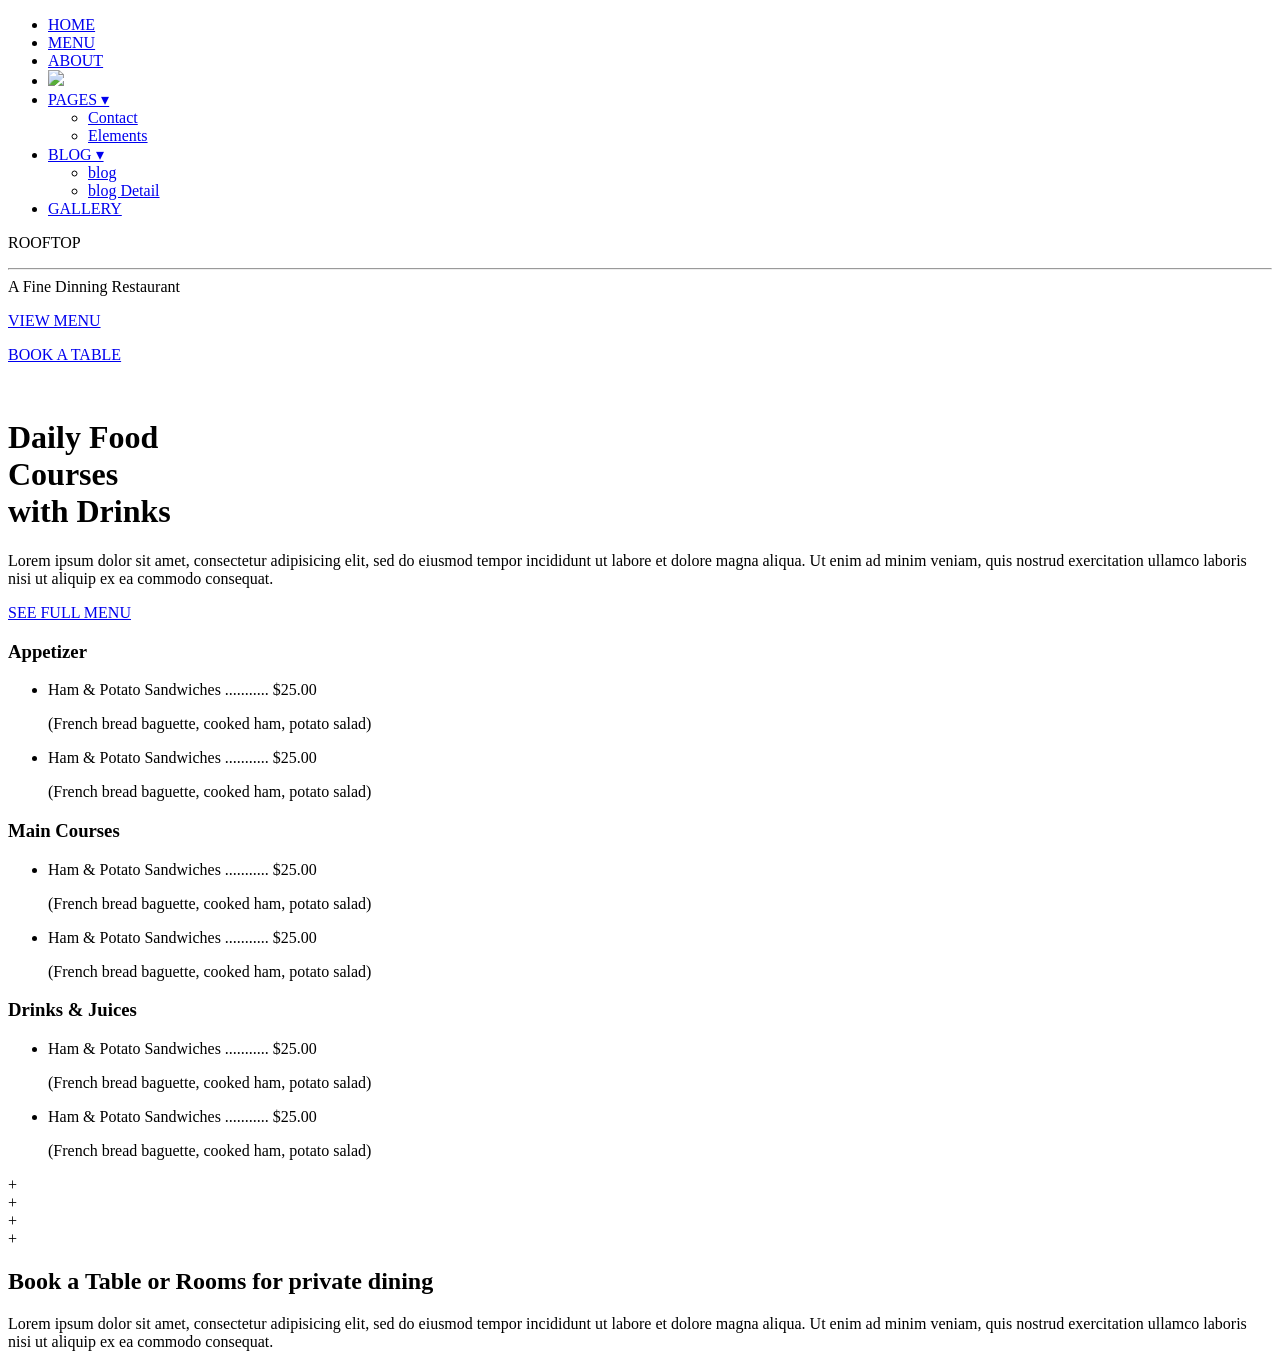
==== index.html @ 3b916275 "Create index.html" ====
<!DOCTYPE html>
<html lang="en">
<head>
    <meta charset="UTF-8">
    <meta name="viewport" content="width=device-width, initial-scale=1.0">
    <title>Rooftop Restaurant</title>
    <link rel="stylesheet" href="estilo.css">

    <link rel="preconnect" href="https://fonts.googleapis.com">
<link rel="preconnect" href="https://fonts.gstatic.com" crossorigin>
<link href="https://fonts.googleapis.com/css2?family=Roboto:ital,wght@0,100..900;1,100..900&display=swap" rel="stylesheet">

<link rel="preconnect" href="https://fonts.googleapis.com">
<link rel="preconnect" href="https://fonts.gstatic.com" crossorigin>
<link href="https://fonts.googleapis.com/css2?family=Playfair+Display:ital,wght@0,400..900;1,400..900&display=swap" rel="stylesheet">


</head>

<body>
  <header>
    <ul>
      <li id = "ativo"><a href="index.html">HOME</a></li>
      <li id = ""><a href="MENU.html">MENU</a></li>
      <li id = ""><a href="ABOUT.html">ABOUT</a></li>
      <li id = "logo"><a href="index.html"><img src="https://preview.colorlib.com/theme/rooftop/img/logo.png"></a></li>
      <li id = "droppages"><a href="PAGES.html">PAGES ▾</a>
        <ul class="drop">
          <li><a class = "contact" href="CONTACT.html">Contact</a></li>
          <li><a class = "elements" href="ELEMENTS.html">Elements</a></li>
        </ul>
      </li>
      <li id = "dropblog"><a href="BLOG.html">BLOG ▾</a>
        <ul class="drop">
          <li><a class = "blog" href="BLOG.html">blog</a></li>
          <li><a class = "blogdetail" href="BLOGDETAIL.html">blog Detail</a></li>
        </ul>
      </li>
      <li id = "galeria"><a href="GALLERY.html">GALLERY</a></li>
      
    </ul>

  </header>
  <section class="imagem1">
    <div id="text-center">
      <p>ROOFTOP</p>
      <hr>
      <span>A Fine Dinning Restaurant</span>
    </div>
  </section> 
  <div id = "verMenu">
    <p>
      <a href="MENU.html">VIEW MENU</a>
    </p>
  </div>
  <div id = "BOOKaTABLE">
    <p>
      <a href="index.html">BOOK A TABLE</a>
    </p>
  </div>
  <div class ="paraBaixo">
    <a href=""> 
      
     <img src="https://preview.colorlib.com/theme/rooftop/img/go-down.png" alt="">     
    </a>
  </div>
<div class="menu-list"></div>
<div class="alinhartextos">
  <div class="textoEsquerda">
    <h1>Daily Food<br>
      Courses<br>
      with Drinks</h1>
    <p>Lorem ipsum dolor sit amet, consectetur adipisicing elit, sed do
       eiusmod tempor incididunt ut labore et dolore magna aliqua. Ut enim ad minim veniam, 
       quis nostrud exercitation ullamco laboris nisi ut aliquip ex ea commodo consequat.
    </p>
    <a href="index.html" class="btnVerMenuInteiro">SEE FULL MENU</a>
  </div>
  <div class="textoDireito">
    <div class="single-menu">
      <h3>Appetizer</h3>
      <ul class="list">
        <li>
          <p class="menu-item">Ham & Potato Sandwiches ........... $25.00</p>
          <p class="cinza">(French bread baguette, cooked ham, potato salad)</p>
        </li>
        <li>
          <p class="menu-item">Ham & Potato Sandwiches ........... $25.00</p>
          <p class="cinza">(French bread baguette, cooked ham, potato salad)</p>
        </li>
      </ul>
    </div>
    <div class="single-menu">
      <h3>Main Courses</h3>
      <ul class="list">
        <li>
          <p class="menu-item">Ham & Potato Sandwiches ........... $25.00</p>
          <p class="cinza">(French bread baguette, cooked ham, potato salad)</p>
        </li>
        <li>
          <p class="menu-item">Ham & Potato Sandwiches ........... $25.00</p>
          <p class="cinza">(French bread baguette, cooked ham, potato salad)</p>
        </li>
      </ul>
    </div>
    <div class="single-menu">
      <h3>Drinks & Juices</h3>
      <ul class="list">
        <li>
          <p class="menu-item">Ham & Potato Sandwiches ........... $25.00</p>
          <p class="cinza">(French bread baguette, cooked ham, potato salad)</p>
        </li>
        <li>
          <p class="menu-item">Ham & Potato Sandwiches ........... $25.00</p>
          <p class="cinza">(French bread baguette, cooked ham, potato salad)</p>
        </li>
      </ul>
    </div>
  </div>
</div>
<div class="align-items">
  <div class="linha1">
    <div class="ImgSushi">
      <div class="ImgSushi1"><span class="cruz">+</span></div>
    </div>
    <div class="ImgMassa">
      <div class="ImgMassa1"><span class="cruz">+</span></div>
    </div>
  </div>
  <div class="linha2">
    <div class="ImgMacarron">
      <div class="ImgMacarron1"><span class="cruz">+</span></div>
    </div>
    <div class="ImgSalada">
      <div class="ImgSalada1"><span class="cruz">+</span></div>
    </div>
  </div>
</div>
<section class="reservation-area">
  <div class="container">
    <div class="information"></div>
    <div class="escritinha">
      <h1>Book a Table or Rooms for private dining</h1>
      <p>Lorem ipsum dolor sit amet, consectetur adipisicing elit, sed do eiusmod tempor incididunt ut labore et dolore magna aliqua. Ut enim ad minim veniam, 
        quis nostrud exercitation ullamco laboris nisi ut aliquip ex ea commodo consequat.</p>
    </div>
  </div>
</section>

</body>
</html>
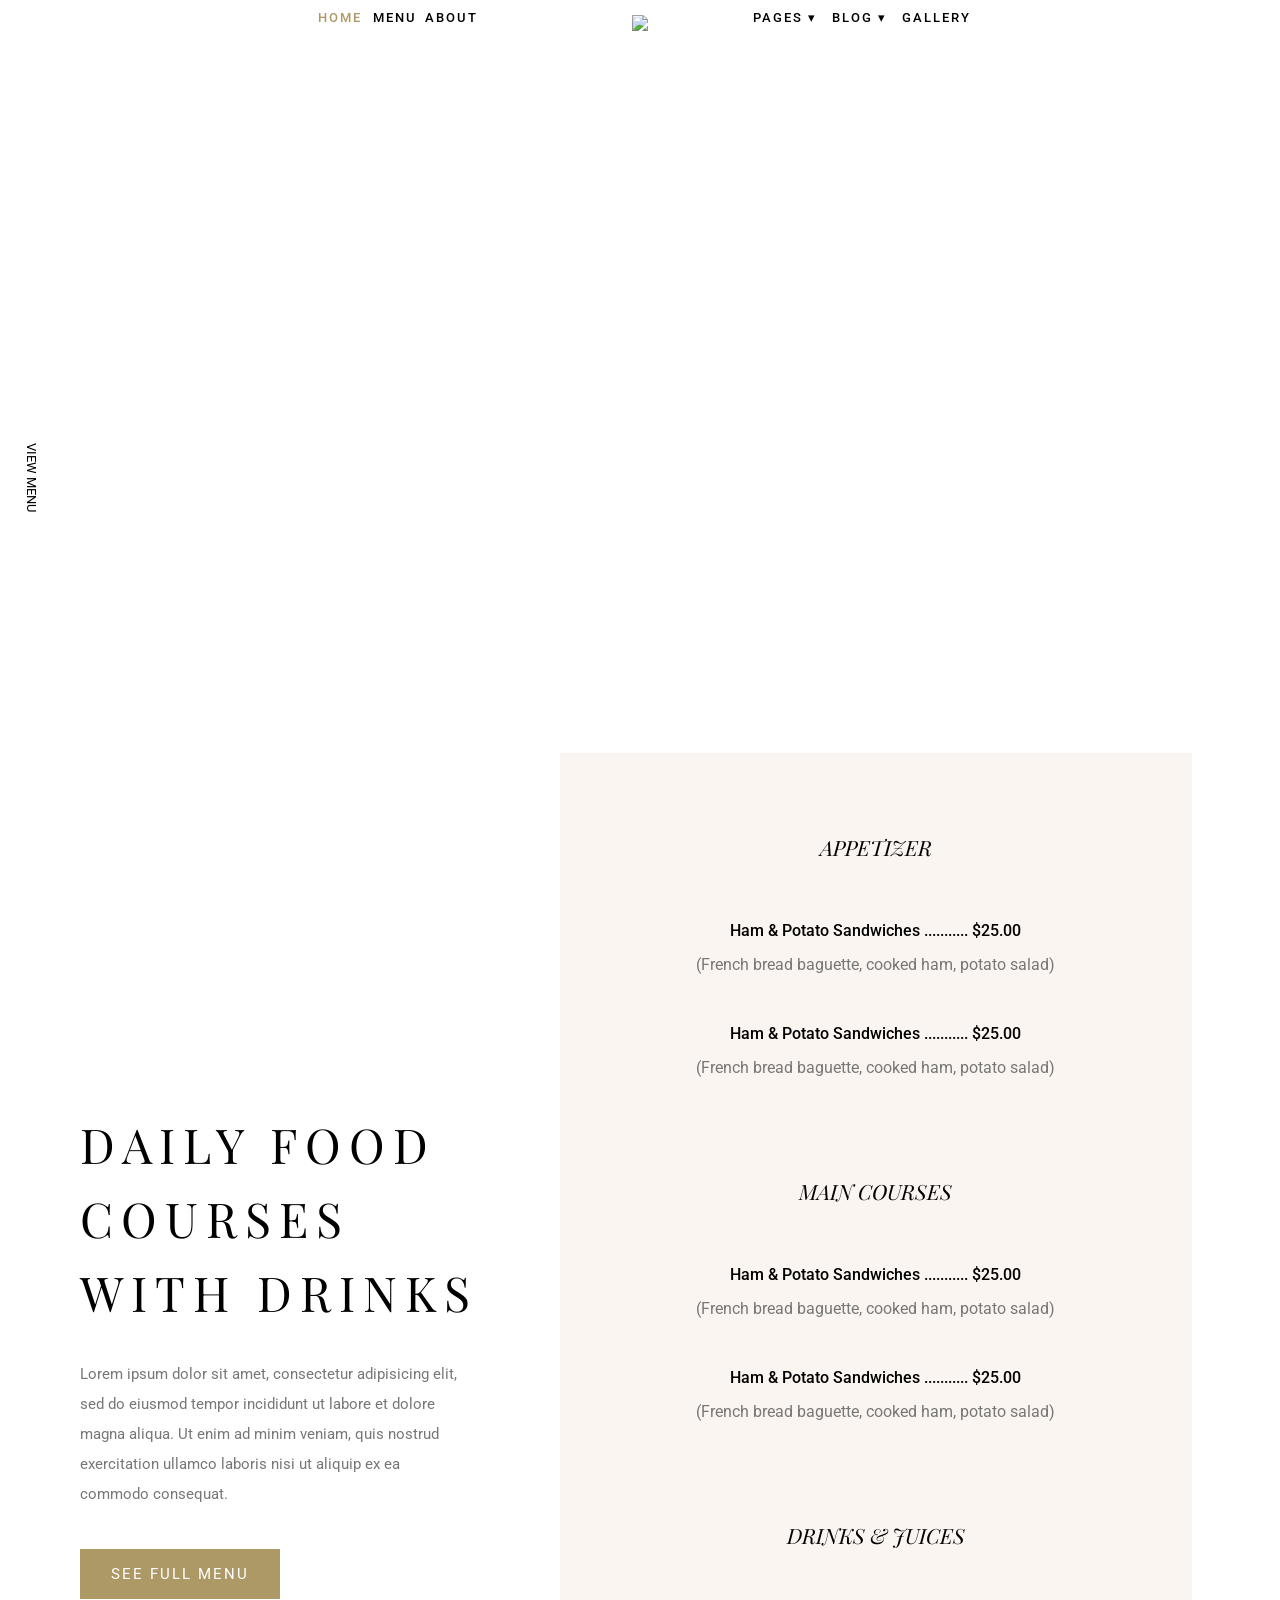
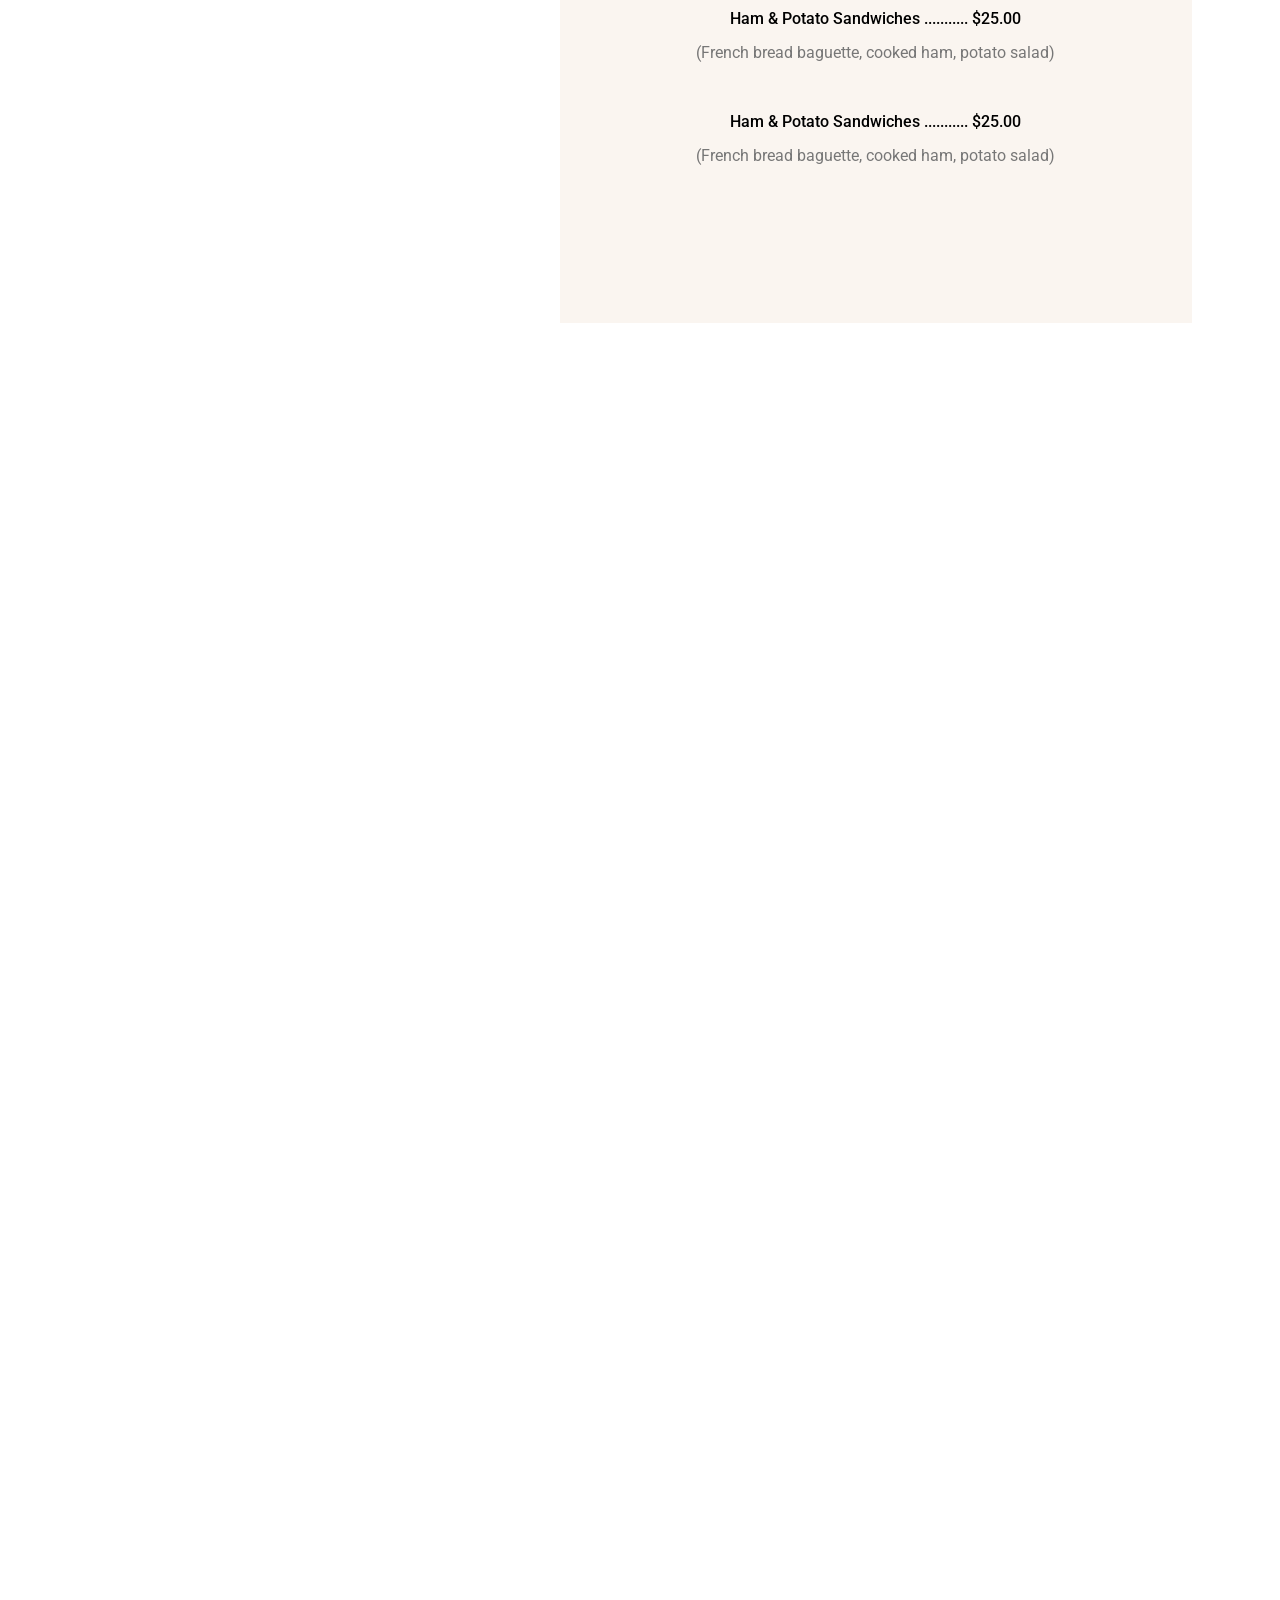
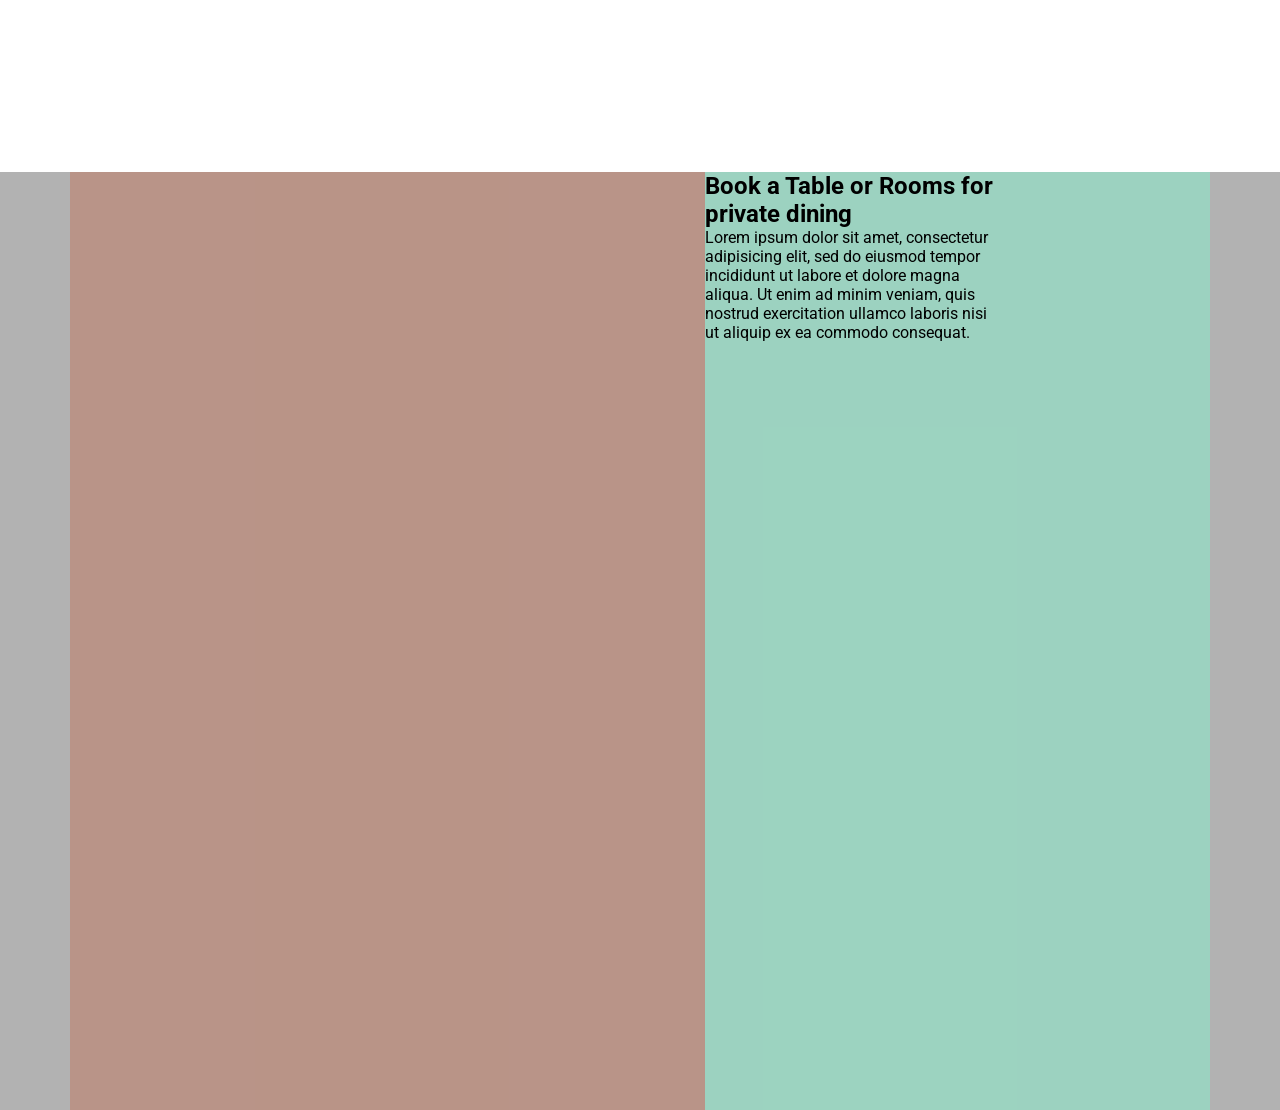
==== commit 77ce1f2a: "Update index.html" ====
--- a/index.html
+++ b/index.html
@@ -4,7 +4,7 @@
     <meta charset="UTF-8">
     <meta name="viewport" content="width=device-width, initial-scale=1.0">
     <title>Rooftop Restaurant</title>
-    <link rel="stylesheet" href="estilo.css">
+    <link rel="stylesheet" href="style.css">
 
     <link rel="preconnect" href="https://fonts.googleapis.com">
 <link rel="preconnect" href="https://fonts.gstatic.com" crossorigin>
--- a/style.css
+++ b/style.css
@@ -0,0 +1,443 @@
+
+*{
+margin: 0;
+box-sizing: border-box;
+}
+
+body{
+    font-family: "Roboto", sans-serif;
+}
+
+#logo img{ width:66.81px;
+    height: 79.38;
+    margin-top: 15px;
+    position: relative;
+    left: 9.4%;   
+}
+header{
+    position: fixed;
+    top: 0;
+    left: 0;
+    width: 100%;
+    z-index: 9999;
+    background-color: white;
+    
+    
+    
+}
+
+ul{ list-style: none;
+padding: 0;
+text-align: center;
+}
+
+#logo { width: 21%;
+vertical-align: middle;}
+
+header li{display: inline-block;
+  width: 4%;    
+}
+#droppages{width: 5%;}
+#dropblog{width: 6%;}
+#galeria{width: 5%;}
+
+a {font-size: 13px;
+    color: black;
+    text-decoration: none;
+    font-weight: 500;
+    letter-spacing: 2px;  
+    transition: 0.2s;  
+}
+
+hr{
+    margin-top: 1rem;
+    margin-bottom: 2rem;
+    border: 0;
+    border-top: 1px solid rgba(255, 255, 255, 0.527);   
+}
+
+#ativo a{color: #ad9966;}
+
+a:hover{color: #ad9966;}
+
+#text-center { position:absolute;
+text-align: center;
+top: 50%;
+left: 50%;
+transform: translate(-50%,-50%);
+
+color: #fff;
+text-transform: uppercase;
+
+}
+#text-center p{
+    font-size: 72px;
+    text-transform: uppercase;
+    letter-spacing: 10.8px;
+    font-family: "Playfair Display", serif;
+}
+#text-center span{position: relative;
+    text-align: center;
+    font-family:"roboto", sans-serif;   
+}
+
+.imagem1 { height: 78vh;
+background-image: url(https://preview.colorlib.com/theme/rooftop/img/header-bg.png);
+background-position: center;
+background-repeat: no-repeat;
+background-size: contain;
+position: relative;
+margin-top: 86px;
+
+
+}
+#verMenu{position: fixed;
+background-image: url("https://preview.colorlib.com/theme/rooftop/img/view-menu-bg.png");
+width: 92px;
+height: 180px;
+top:43%;
+
+   
+}
+#verMenu a{position: relative;
+    font-size: 13px;
+    top: 30.6%;
+    letter-spacing: 0px;
+    writing-mode: vertical-rl;
+    left: 26%;
+    font-weight: 400; 
+    
+    transition: 0.4s;       
+}
+#verMenu:hover a{position: relative;
+   
+    transform: rotate(-90deg);
+    left: 40%;    
+}
+#verMenu p{position: relative;
+    width: 92px;
+    
+    height: 100%;
+}
+#BOOKaTABLE{position: fixed;
+    background-image: url("https://preview.colorlib.com/theme/rooftop/img/book-table-bg.png");
+    width: 92px;
+    height: 180px;
+    top: 43%;
+    right: 0;
+    z-index: 10;
+}
+    #BOOKaTABLE a{position: relative;
+        font-size: 13px;
+        top: 26%;
+        letter-spacing: 0px;
+        writing-mode: vertical-lr;
+        left: 55%;
+        font-weight: 400; 
+        color:white;
+        transition: 0.4s;       
+    }
+    #BOOKaTABLE a:hover{ color: black;}
+    #BOOKaTABLE:hover a{position: relative;  
+        transform: rotate(-90deg);
+        left: 46%; 
+        top: 26%;
+    }
+    #BOOKaTABLE p{position: relative;
+        width: 92px;
+        
+        height: 100%;
+    }
+    #droppages li{
+        display: block;   
+        width: 165px;
+        height: 65px;
+      
+       background-color: rgb(255, 255, 255);           
+    }
+    #droppages{
+       
+       position:relative; 
+            
+    }
+    #droppages ul{
+        z-index: 0;
+        opacity: 0; 
+    }
+
+.drop{position:absolute;
+    transition: 0.4s;
+}
+.contact{
+position: relative;
+top:45px;
+left: -30px;}
+.elements{
+    position: relative;
+   top: 20px;
+    left: -25px;}
+#droppages:hover ul{
+
+    z-index: 10;
+    opacity: 1;
+}
+ #droppages li{
+        display: block;   
+        width: 165px;
+        height: 65px;
+      
+       background-color: rgb(255, 255, 255);           
+    }
+    #droppages{
+       
+       position:relative; 
+            
+    }
+    #droppages ul{
+        z-index: 0;
+        opacity: 0; 
+    }
+----------------------------------------
+
+    #dropblog li{
+        display: block;   
+        width: 165px;
+        height: 65px;
+      
+       background-color: rgb(255, 255, 255);           
+    }
+    #dropblog{position:relative;             
+    }
+    #dropblog ul{
+        z-index: 0;
+        opacity: 0; 
+    } 
+    #dropblog li{
+        display: block;   
+        width: 165px;
+        height: 65px;
+      
+       background-color: rgb(255, 255, 255);           
+    }
+    #dropblog{       
+       position:relative;            
+    }
+    #dropblog ul{
+        z-index: 0;
+        opacity: 0; 
+    } 
+    #dropblog:hover ul{
+        z-index: 10;
+        opacity: 1;
+    }  
+.blog{
+    position: relative;
+    top:45px;
+    left: -45px;}
+.blogdetail{
+    position: relative;
+    top: 20px;
+    left: -20px;}
+.paraBaixo{
+    text-align: center;
+    position: relative;
+    top: -55px;
+    
+}
+.paraBaixo a{   
+    position: relative;   
+}
+.paraBaixo img {width: auto; height: auto;
+}
+.alinhartextos{position: absolute;
+
+  width: 1150px;
+  left: 50%;
+  transform: translateX(-50%);
+  height: 1000px;
+
+}
+.textoEsquerda{position: relative;
+   
+    width: 40%;
+    left: 15px;
+    height: 516px;
+    top: 30%;  
+    
+}
+.textoEsquerda h1{font-size: 48px;
+    font-family: "Playfair Display", serif;
+    text-transform: uppercase;
+    font-weight: 400;
+    letter-spacing: 8px;
+    line-height: 74px;
+    margin-bottom: 30px;
+}
+.textoEsquerda p{position: relative;
+    color: #777777;
+    width: 85%;
+    margin-bottom: 40px;
+    line-height: 30px; 
+    font-size: 15px;   
+}
+.btnVerMenuInteiro{
+    line-height: 48px;
+    padding: 0 30px;
+    border-radius: 0px;
+    background: #ad9966;
+    border: 1px solid #ad9966;
+    color: #fff;
+    display: inline-block;
+    font-weight: normal;
+    position: relative;
+    letter-spacing: 2px;
+    font-size: 15px;
+    transition: 0.4s;
+    
+}
+.btnVerMenuInteiro:hover{background-color: rgb(255, 255, 255);}
+.textoDireito{position: relative;
+    left: 43%;
+    width: 55%;
+    right: -560px;
+    height: 1170px;
+    top: -670px;  
+    text-align: center; 
+    background-color: #faf5f0;
+    z-index: 0;
+}
+.textoDireito h3{position: relative;
+    
+    font-size: 21px;
+    position: relative;
+    padding-bottom: 20px;
+    font-style: italic;
+    text-transform: uppercase;
+    margin-bottom: 40px;
+    font-family: "Playfair Display", serif;
+    font-weight: 400;
+    margin-top: 100px;
+    
+}
+.single-menu{position:relative;
+    top:80px;
+    margin-bottom: 80px;
+}
+.cinza{color:#777777;margin-bottom: 50px;}
+
+.menu-item{color:black;
+    font-weight:500;
+    margin-bottom: 15px;
+}
+.align-items{
+    position: relative;
+    left: 50%;
+    transform: translateX(-50%);
+    top: 1150px;
+    height: 1000px;
+    width: 1140px;
+    
+}
+.linha1{display: flex;}
+.linha2{display: flex;}
+
+.ImgSushi{position:relative;
+    background-image: url(https://preview.colorlib.com/theme/rooftop/img/gallery/g1.jpg);
+    width: 540px; height: 778.38px;
+    margin: 15px;
+    top: -200px;
+}
+.ImgMassa{position:relative;
+    background-image: url(https://preview.colorlib.com/theme/rooftop/img/gallery/g2.jpg);
+    width: 445px; height: 545.28px;
+    
+    margin: 15px;
+    margin-top: 140px;
+}
+.ImgMacarron{position:relative;
+    background-image: url(https://preview.colorlib.com/theme/rooftop/img/gallery/g3.jpg);
+    width: 445px; height: 545.28px;
+    top: -200px;
+    margin: 15px;
+    margin-left: 110px;
+}
+.ImgSalada{position:relative;
+    background-image: url(https://preview.colorlib.com/theme/rooftop/img/gallery/g4.jpg);
+    width: 540px; height: 583.78px;
+    top: -110px;
+    margin: 15px;
+}
+.ImgSushi,.ImgMassa,.ImgMacarron,.ImgSalada{
+    position: relative;
+    background-size: 100%;
+    background-position: center;
+    background-repeat: no-repeat;
+    transition: 0.4s;
+    z-index: 5;
+}
+.ImgMacarron:hover,.ImgMassa:hover,.ImgSalada:hover,.ImgSushi:hover{
+    background-size: 125%;    
+}
+.ImgMacarron:hover .ImgMacarron1,.ImgMassa:hover .ImgMassa1,.ImgSalada:hover .ImgSalada1,.ImgSushi:hover .ImgSushi1{
+    position: relative;
+    opacity: 1;  
+    z-index: 10;
+}
+
+.ImgSushi1{position:relative;
+    background-color: rgba(0, 0, 0, 0.5);
+    width: 540px; height: 778.38px;  
+}
+.ImgMassa1{position:relative;
+    background-color: rgba(0, 0, 0, 0.5);
+    width: 445px; height: 545.28px;
+   
+}
+.ImgMacarron1{position:relative;
+    background-color: rgba(0, 0, 0, 0.5);
+    width: 445px; height: 545.28px;
+
+   
+}
+.ImgSalada1{position:relative;
+    background-color: rgba(0, 0, 0, 0.5);
+    width: 540px; height: 583.78px;
+
+}
+.ImgSushi1,.ImgMassa1,.ImgMacarron1,.ImgSalada1{
+    position: relative;
+    background-size: 100%;
+    background-position: center;
+    background-repeat: no-repeat;
+    transition: 0.4s;
+    display: flex;
+    justify-content: center;
+    align-items: center;
+    color:white;
+    font-size: 65px;
+    font-weight: 100;
+    opacity: 0;  
+    z-index: 0;
+}
+.reservation-area{position: relative; background-color: rgba(0, 0, 0, 0.301);
+    width: 100%;
+    height: 938px;
+    top: 1565px;
+    justify-content: center;
+    display: flex;
+}
+.container{
+    height: 938px;
+    width: 1140px;
+    background-color: rgba(127, 255, 212, 0.425);
+    display: flex;
+}
+.information{
+    width: 635px; height: 938px;
+    background-color: rgba(255, 0, 0, 0.295);
+    padding-right: 15px;
+    padding-left: 15px;
+}
+.escritinha{
+    width: 295px; height: 432px;
+}
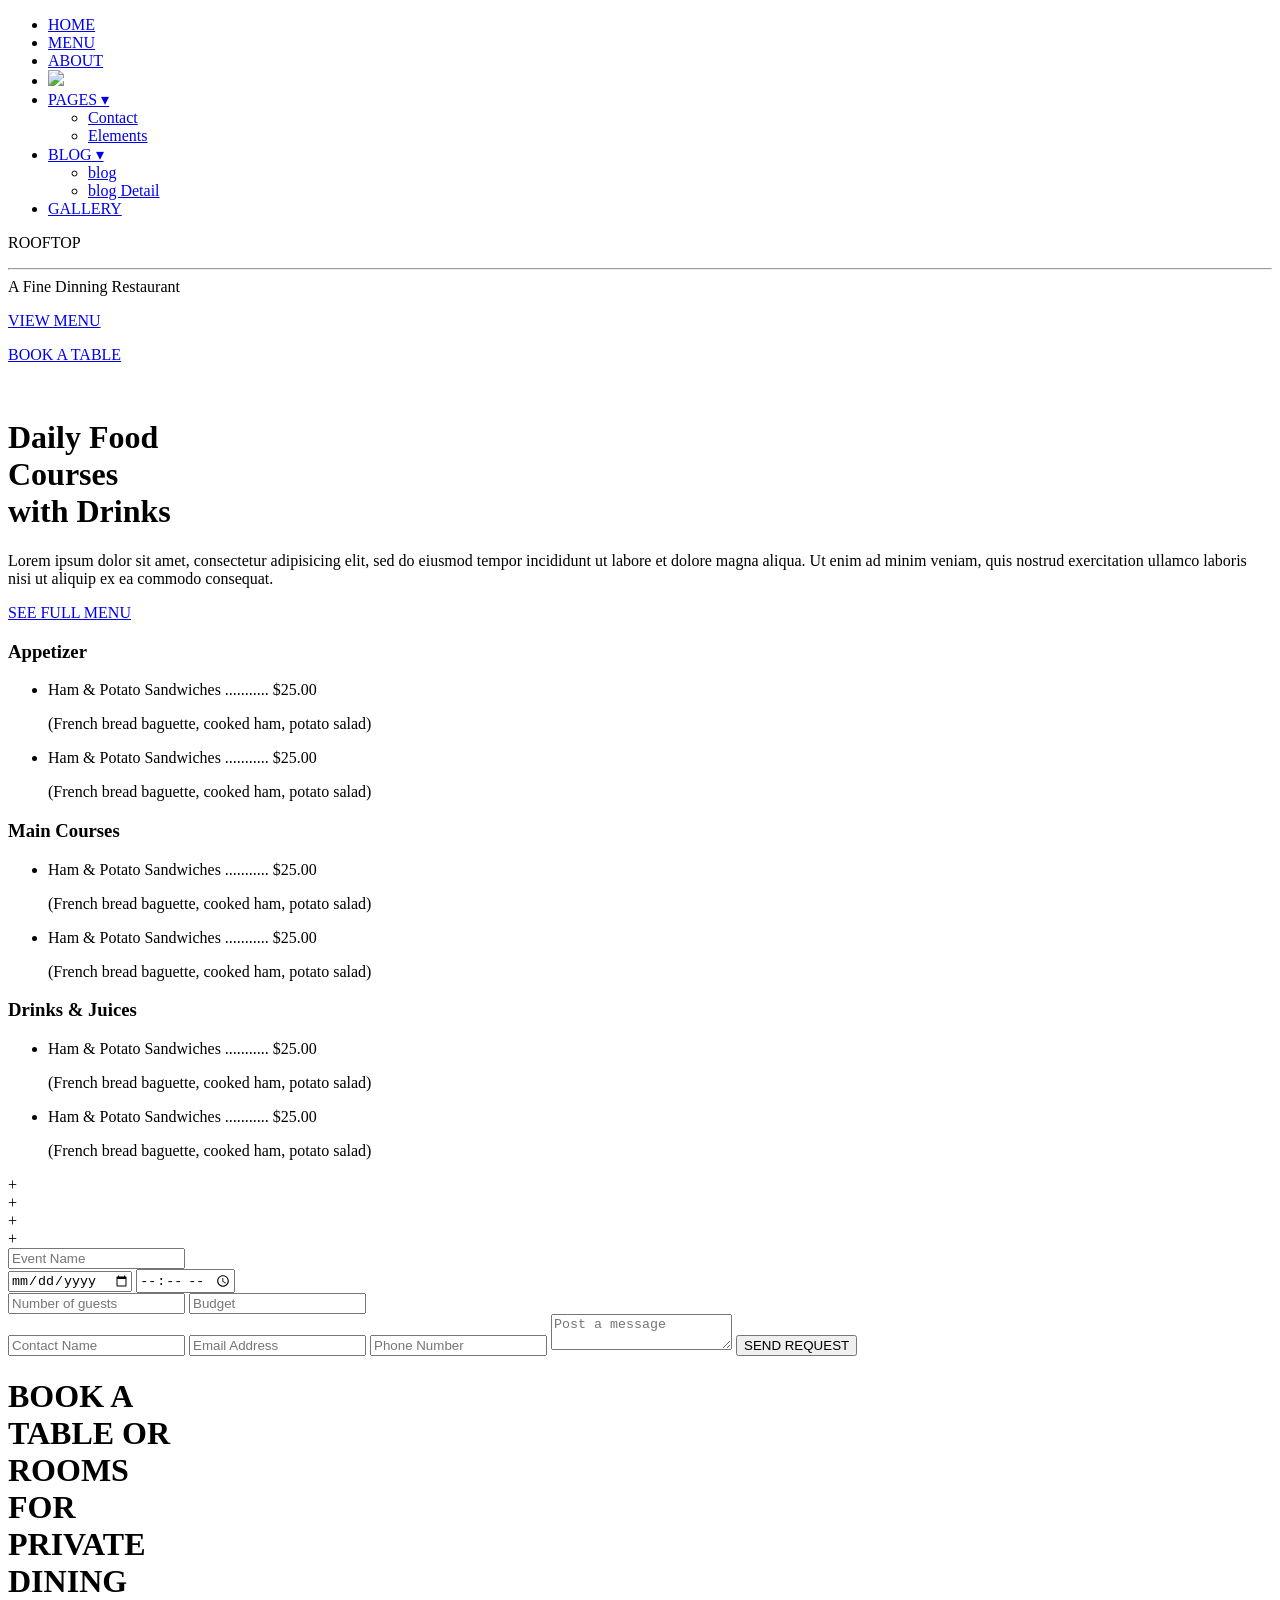
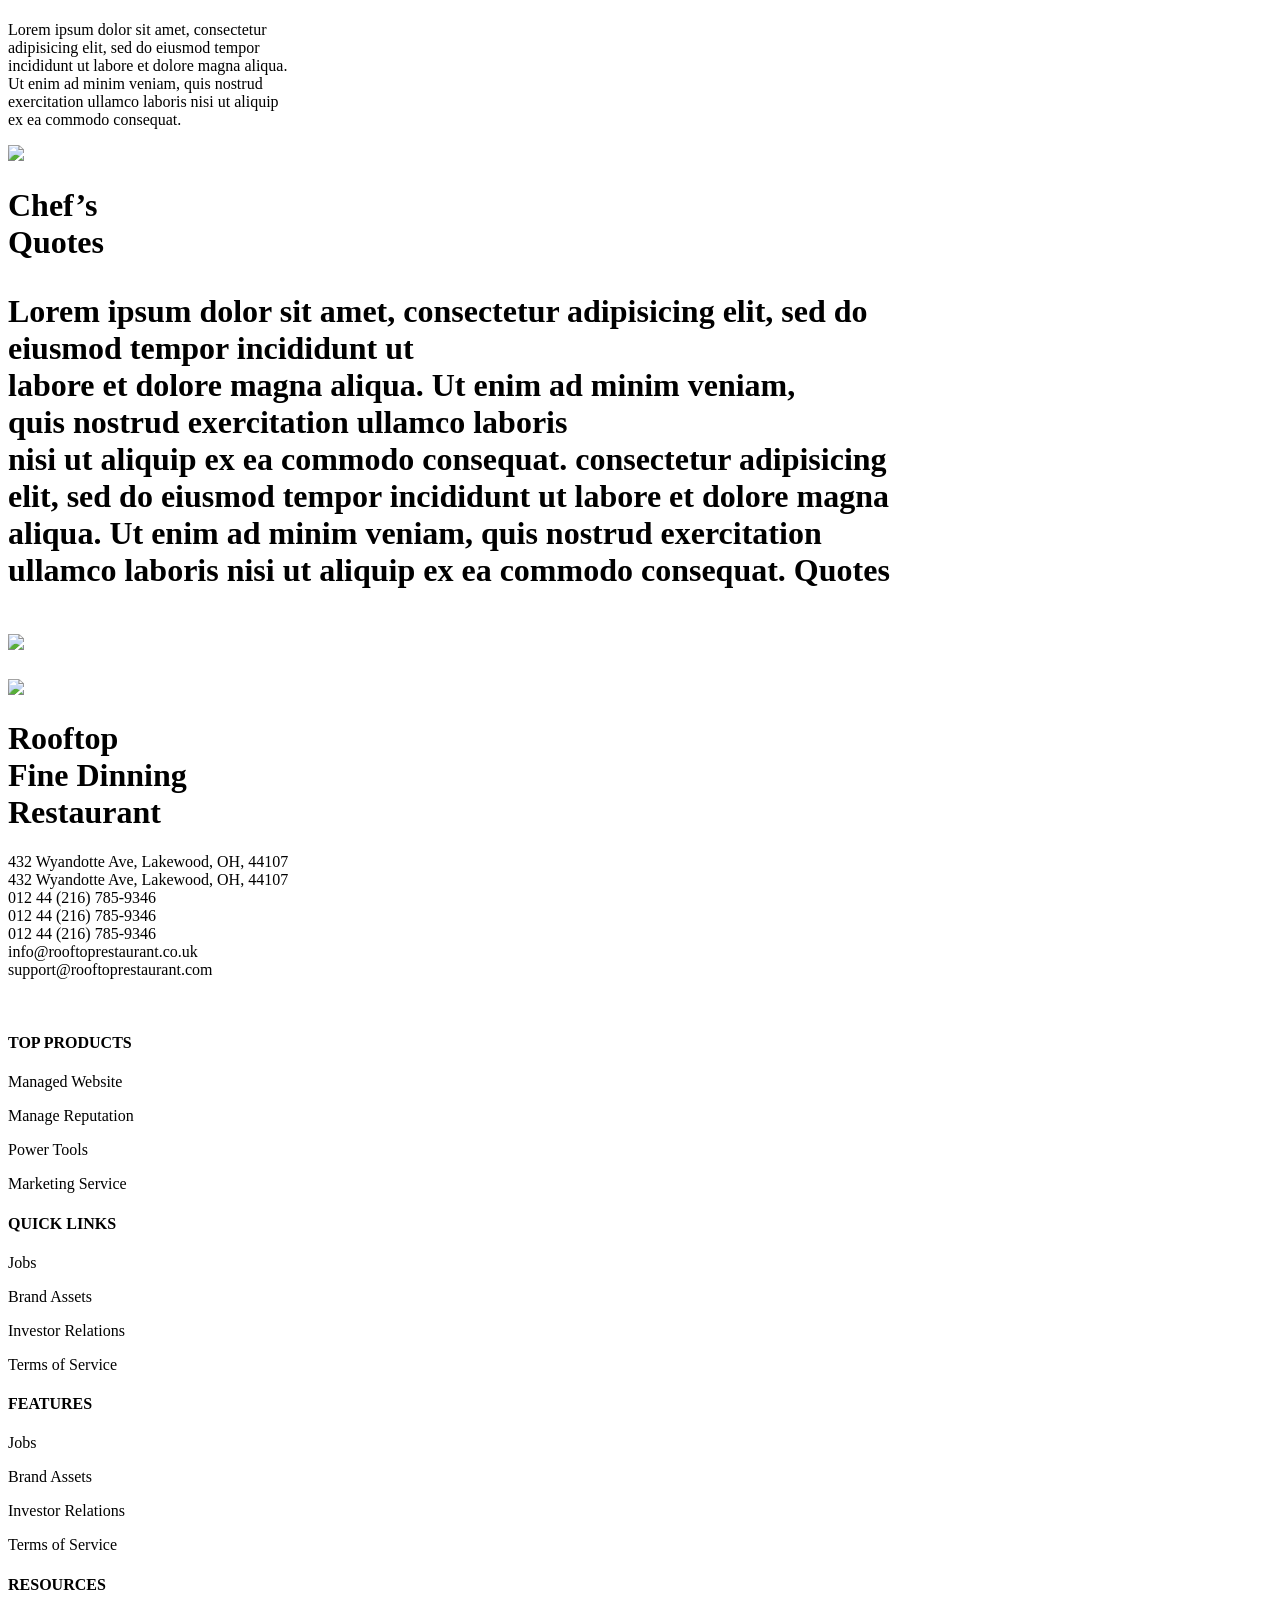
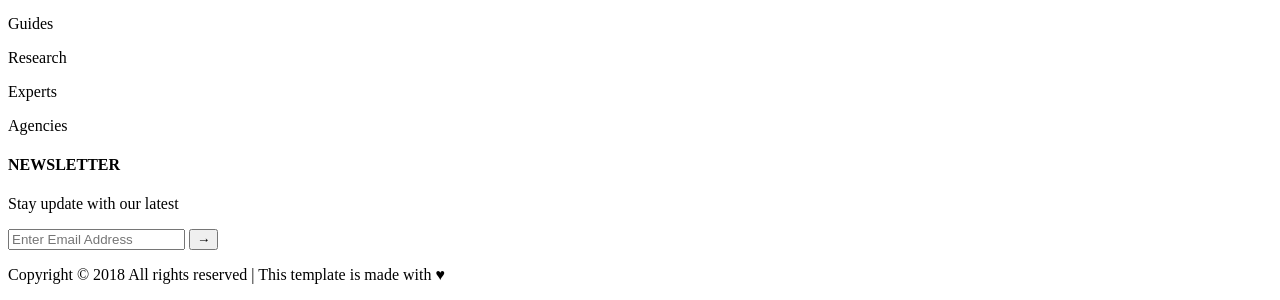
==== commit 1ac27cfa: "Update index.html" ====
--- a/index.html
+++ b/index.html
@@ -4,7 +4,7 @@
     <meta charset="UTF-8">
     <meta name="viewport" content="width=device-width, initial-scale=1.0">
     <title>Rooftop Restaurant</title>
-    <link rel="stylesheet" href="style.css">
+    <link rel="stylesheet" href="estilo.css">
 
     <link rel="preconnect" href="https://fonts.googleapis.com">
 <link rel="preconnect" href="https://fonts.gstatic.com" crossorigin>
@@ -136,16 +136,126 @@
     </div>
   </div>
 </div>
-<section class="reservation-area">
-  <div class="container">
-    <div class="information"></div>
-    <div class="escritinha">
-      <h1>Book a Table or Rooms for private dining</h1>
-      <p>Lorem ipsum dolor sit amet, consectetur adipisicing elit, sed do eiusmod tempor incididunt ut labore et dolore magna aliqua. Ut enim ad minim veniam, 
-        quis nostrud exercitation ullamco laboris nisi ut aliquip ex ea commodo consequat.</p>
-    </div>
+<div class="formulario">
+
+  <input type="text" placeholder="Event Name">
+
+  <div class="linha">
+      <input type="date">
+      <input type="time">
+  </div>
+
+  <div class="linha">
+      <input type="number" placeholder="Number of guests">
+      <input type="text" placeholder="Budget">
+  </div>
+
+  <input type="text" placeholder="Contact Name">
+  <input type="email" placeholder="Email Address">
+  <input type="text" placeholder="Phone Number">
+  <textarea placeholder="Post a message"></textarea>
+
+  <button>SEND REQUEST</button>
+
+</div>
+
+
+  </div>
+
+  <div class="texto123">
+      <h1>BOOK A <br> TABLE OR <br> ROOMS <br> FOR <br> PRIVATE <br> DINING <br> </h1>
+      <p>
+          Lorem ipsum dolor sit amet, consectetur <br> adipisicing elit, sed do eiusmod tempor <br> incididunt ut labore et dolore magna aliqua. <br> Ut enim ad minim veniam, quis nostrud <br> exercitation ullamco laboris nisi ut aliquip <br> ex ea commodo consequat. <br>
+      </p>
   </div>
 </section>
+      <img src="https://preview.colorlib.com/theme/rooftop/img/chefs-quotes.jpg" class="cabadoidao">
+  
+</div>
+
+
+</div>
+
+<div class="texto124">
+  <h1>Chef’s <br> Quotes <br>
+  <p>
+      Lorem ipsum dolor sit amet, consectetur adipisicing elit, sed do <br> eiusmod tempor incididunt ut <br> labore et dolore magna aliqua. Ut enim ad minim veniam, <br>quis nostrud exercitation ullamco laboris <br>  nisi ut aliquip ex ea commodo consequat. consectetur adipisicing <br> elit, sed do eiusmod tempor incididunt ut labore et dolore magna  <br> aliqua. Ut enim ad minim veniam, quis nostrud exercitation <br> ullamco laboris nisi ut aliquip ex ea commodo consequat. Quotes
+  </p>
+  <img src="https://preview.colorlib.com/theme/rooftop/img/signature.png" class="assinatura">
+</div>
+<div>
+      <img src="https://preview.colorlib.com/theme/rooftop/img/callaction-bg.jpg" class="macacos">
+      <div id="whitebox"></div>
+</div>
+<div class="texto123 loucos">
+  <h1>Rooftop <br> Fine Dinning <br>Restaurant</h1>
+  <p>
+      432 Wyandotte Ave, Lakewood, OH, 44107 <br>
+      
+432 Wyandotte Ave, Lakewood, OH, 44107 <br>
+
+  012 44 (216) 785-9346 <br>
+
+  012 44 (216) 785-9346 <br>
+
+  012 44 (216) 785-9346 <br>
+
+info@rooftoprestaurant.co.uk <br>
+
+support@rooftoprestaurant.com <br>
+  </p>
+</div>
+<img src="" class="oops">
+<footer class="footer">
+  <div class="footer-container">
+
+      <div class="col">
+          <h4>TOP PRODUCTS</h4>
+          <p>Managed Website</p>
+          <p>Manage Reputation</p>
+          <p>Power Tools</p>
+          <p>Marketing Service</p>
+      </div>
+
+      <div class="col">
+          <h4>QUICK LINKS</h4>
+          <p>Jobs</p>
+          <p>Brand Assets</p>
+          <p>Investor Relations</p>
+          <p>Terms of Service</p>
+      </div>
+
+      <div class="col">
+          <h4>FEATURES</h4>
+          <p>Jobs</p>
+          <p>Brand Assets</p>
+          <p>Investor Relations</p>
+          <p>Terms of Service</p>
+      </div>
+
+      <div class="col">
+          <h4>RESOURCES</h4>
+          <p>Guides</p>
+          <p>Research</p>
+          <p>Experts</p>
+          <p>Agencies</p>
+      </div>
+
+      <div class="col newsletter">
+          <h4>NEWSLETTER</h4>
+          <p>Stay update with our latest</p>
+
+          <div class="newsletter-box">
+              <input type="email" placeholder="Enter Email Address">
+              <button>→</button>
+          </div>
+      </div>
+
+  </div>
+
+  <div class="footer-bottom">
+      <p>Copyright © 2018 All rights reserved | This template is made with ♥</p>
+  </div>
 
 </body>
 </html>
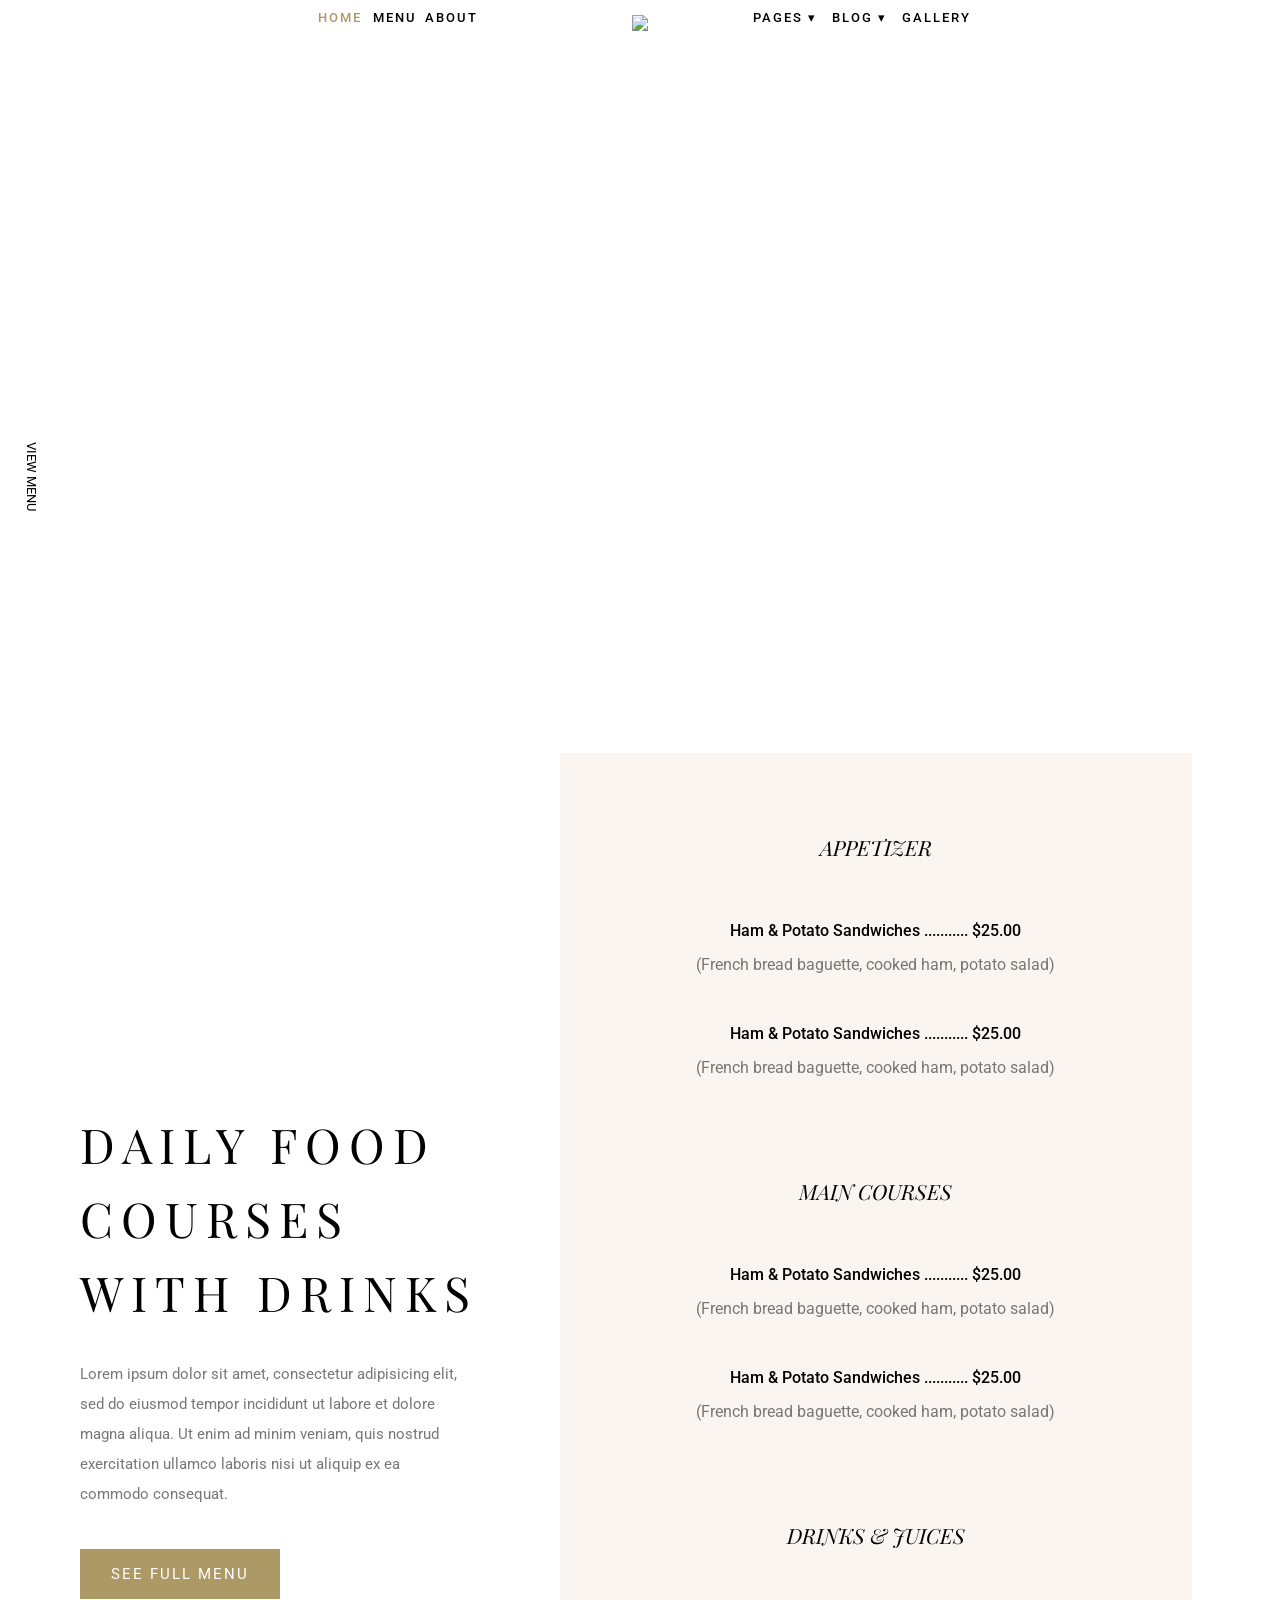
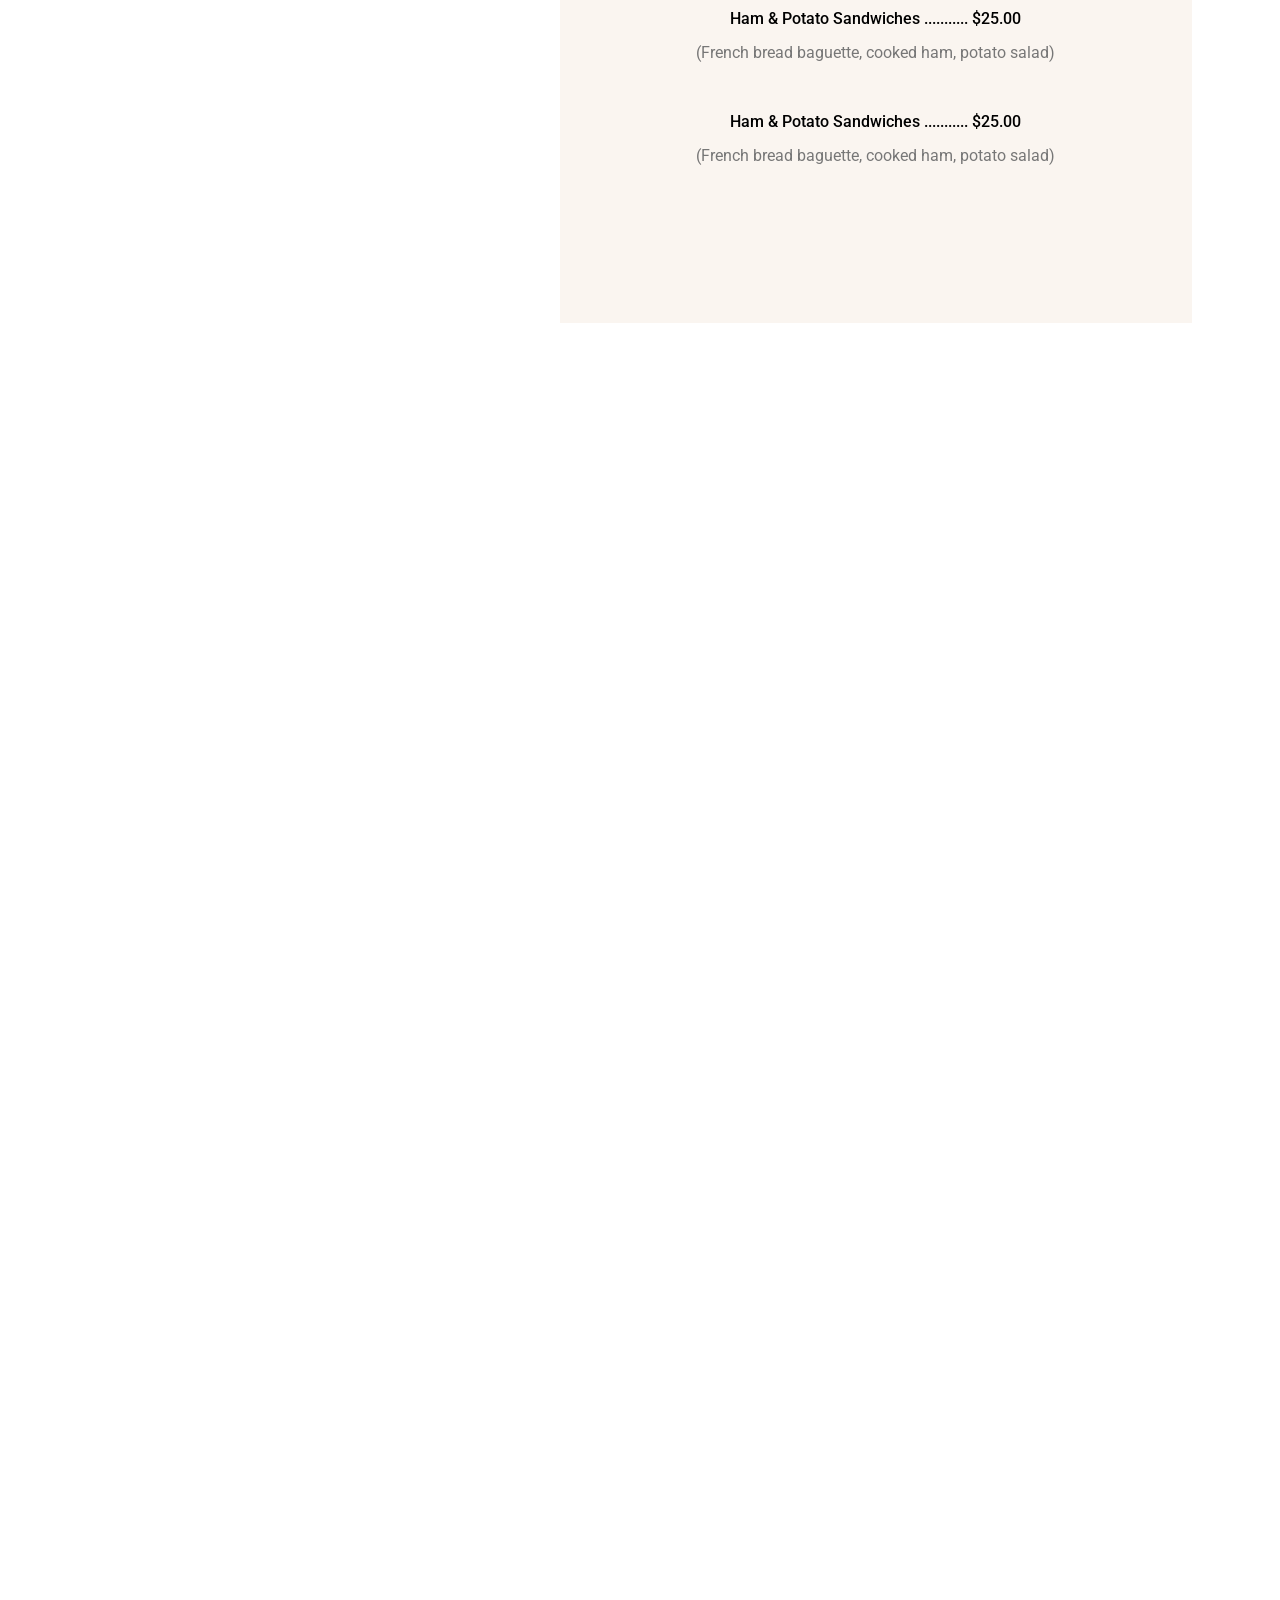
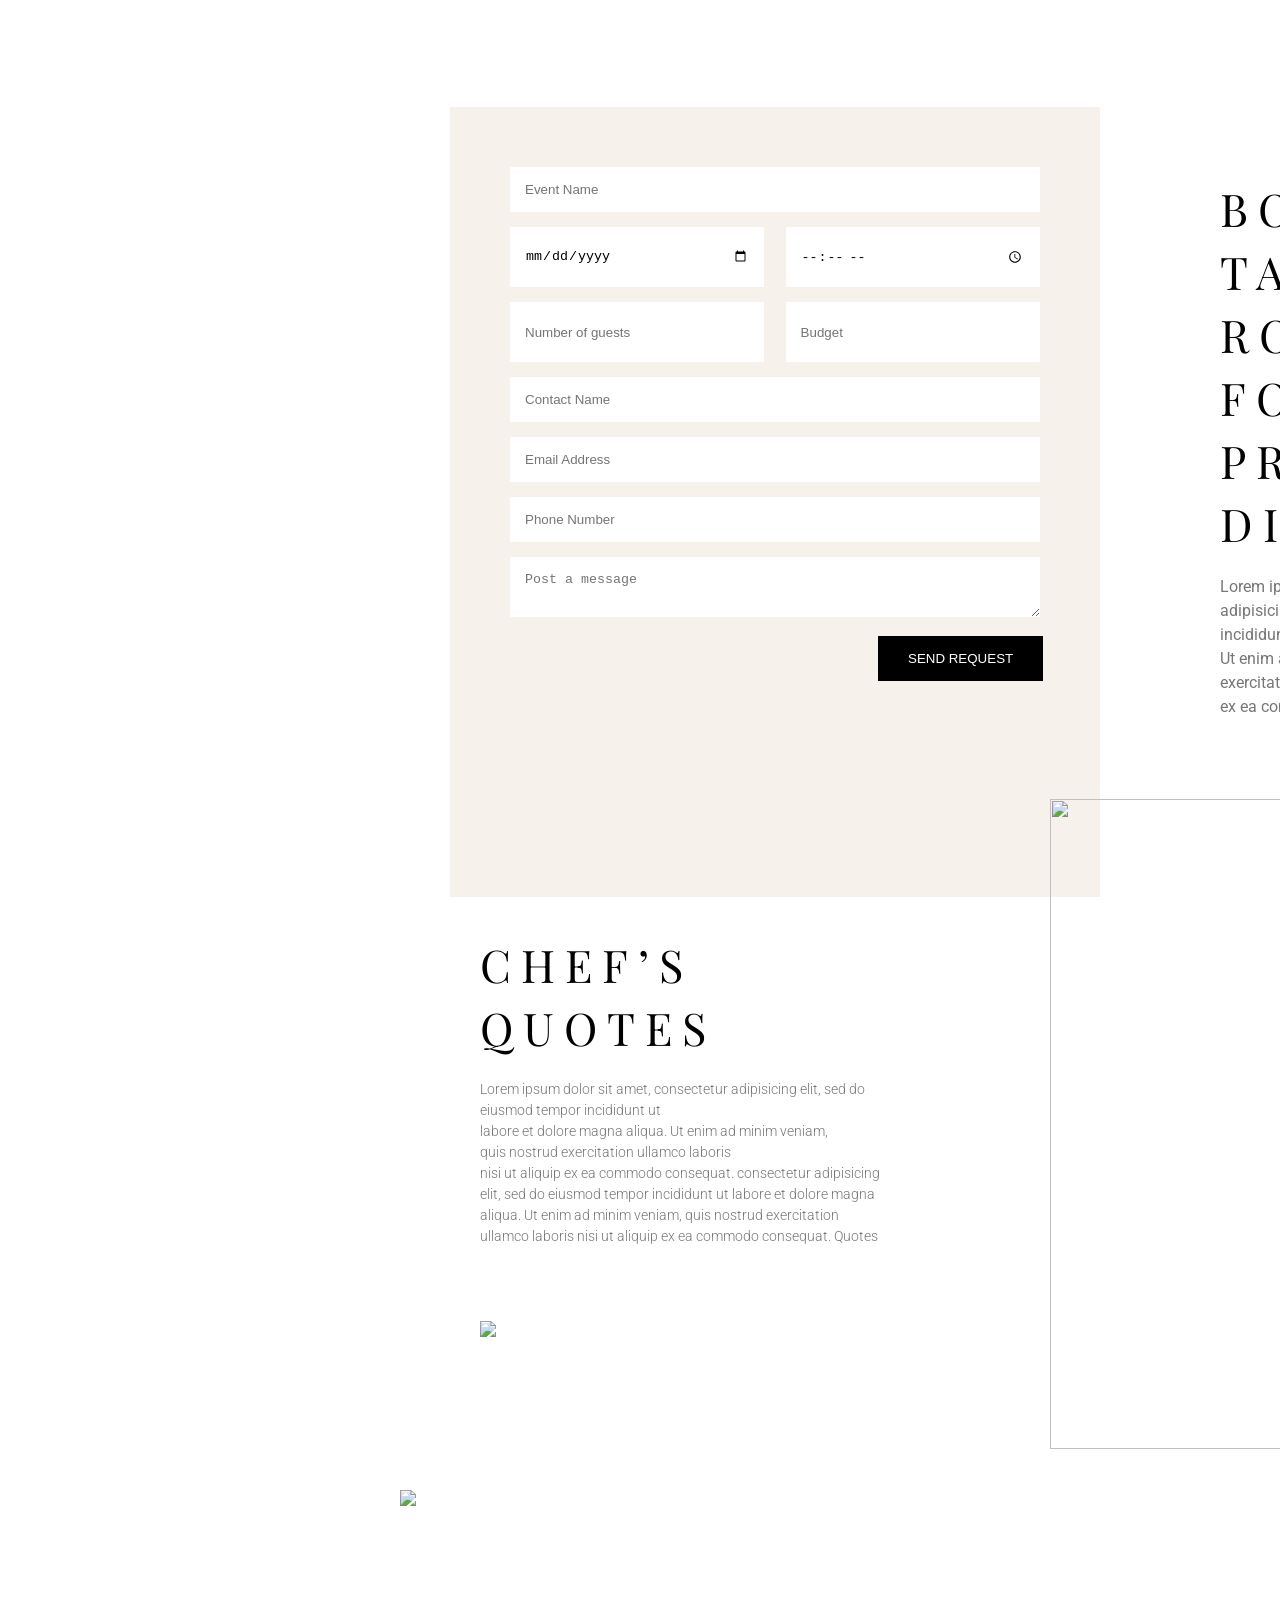
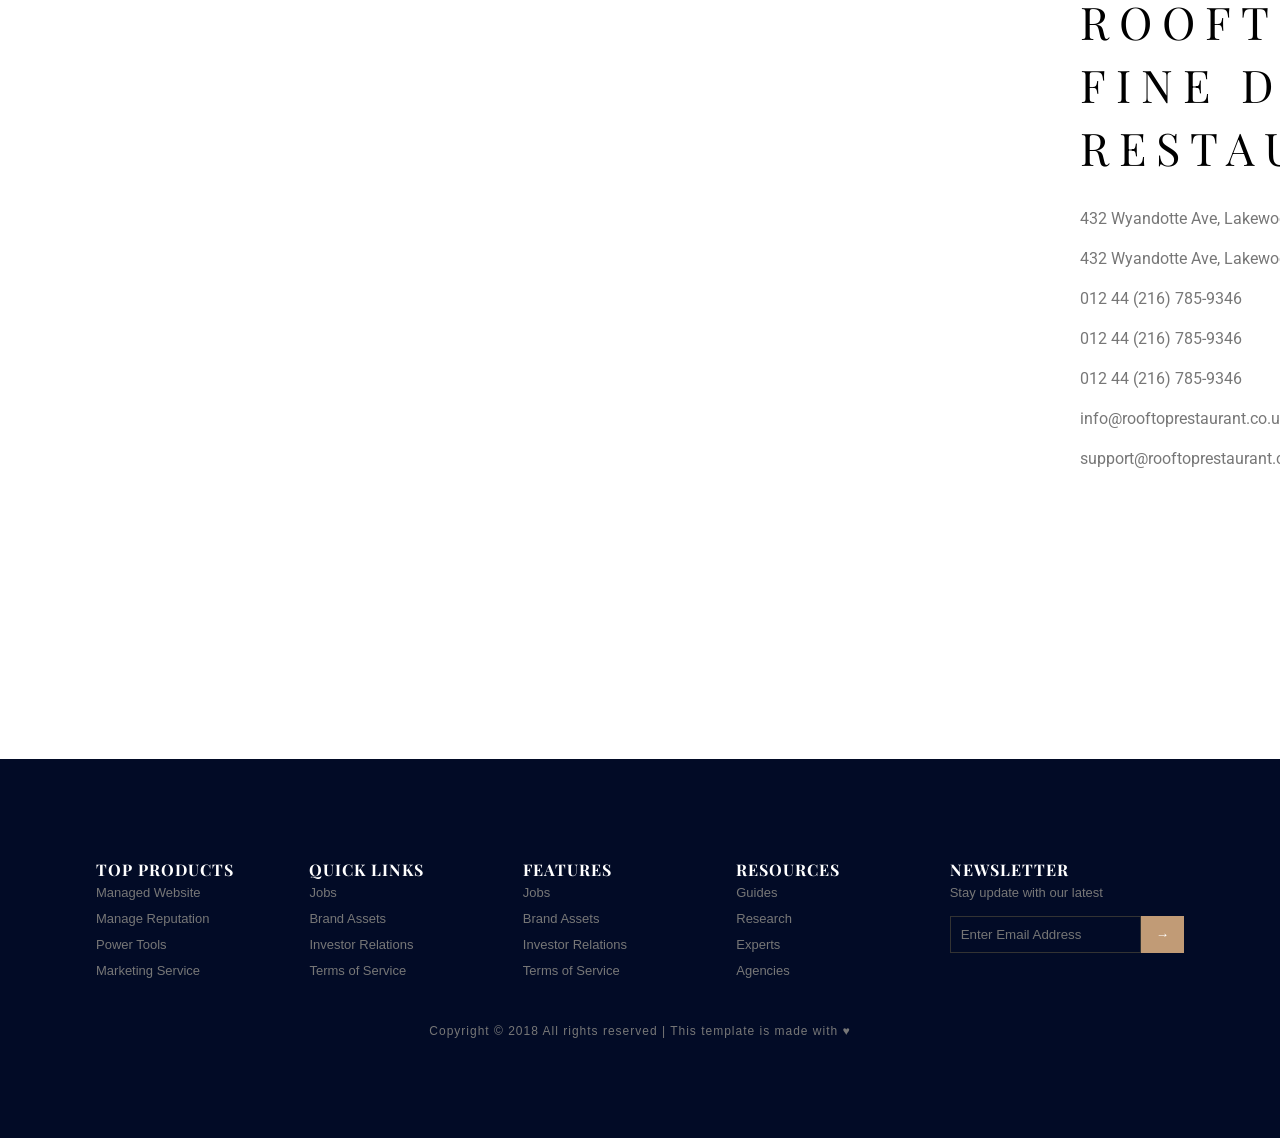
==== commit 0e1b94e5: "Update index.html" ====
--- a/index.html
+++ b/index.html
@@ -4,7 +4,7 @@
     <meta charset="UTF-8">
     <meta name="viewport" content="width=device-width, initial-scale=1.0">
     <title>Rooftop Restaurant</title>
-    <link rel="stylesheet" href="estilo.css">
+    <link rel="stylesheet" href="style.css">
 
     <link rel="preconnect" href="https://fonts.googleapis.com">
 <link rel="preconnect" href="https://fonts.gstatic.com" crossorigin>
--- a/style.css
+++ b/style.css
@@ -0,0 +1,694 @@
+
+*{
+    margin: 0;
+    box-sizing: border-box;
+    }
+    
+    body{
+        font-family: "Roboto", sans-serif;
+    }
+    
+    #logo img{ width:66.81px;
+        height: 79.38;
+        margin-top: 15px;
+        position: relative;
+        left: 9.4%;   
+    }
+    header{
+        position: fixed;
+        top: 0;
+        left: 0;
+        width: 100%;
+        z-index: 9999;
+        background-color: white;
+        
+        
+        
+    }
+    
+    ul{ list-style: none;
+    padding: 0;
+    text-align: center;
+    }
+    
+    #logo { width: 21%;
+    vertical-align: middle;}
+    
+    header li{display: inline-block;
+      width: 4%;    
+    }
+    #droppages{width: 5%;}
+    #dropblog{width: 6%;}
+    #galeria{width: 5%;}
+    
+    a {font-size: 13px;
+        color: black;
+        text-decoration: none;
+        font-weight: 500;
+        letter-spacing: 2px;  
+        transition: 0.2s;  
+    }
+    
+    hr{
+        margin-top: 1rem;
+        margin-bottom: 2rem;
+        border: 0;
+        border-top: 1px solid rgba(255, 255, 255, 0.527);   
+    }
+    
+    #ativo a{color: #ad9966;}
+    
+    a:hover{color: #ad9966;}
+    
+    #text-center { position:absolute;
+    text-align: center;
+    top: 50%;
+    left: 50%;
+    transform: translate(-50%,-50%);
+    
+    color: #fff;
+    text-transform: uppercase;
+    
+    }
+    #text-center p{
+        font-size: 72px;
+        text-transform: uppercase;
+        letter-spacing: 10.8px;
+        font-family: "Playfair Display", serif;
+    }
+    #text-center span{position: relative;
+        text-align: center;
+        font-family:"roboto", sans-serif;   
+    }
+    
+    .imagem1 { height: 78vh;
+    background-image: url(https://preview.colorlib.com/theme/rooftop/img/header-bg.png);
+    background-position: center;
+    background-repeat: no-repeat;
+    background-size: contain;
+    position: relative;
+    margin-top: 86px;
+    
+    
+    }
+    #verMenu{position: fixed;
+    background-image: url("https://preview.colorlib.com/theme/rooftop/img/view-menu-bg.png");
+    width: 92px;
+    height: 180px;
+    top:43%;
+    
+       
+    }
+    #verMenu a{position: relative;
+        font-size: 13px;
+        top: 30.6%;
+        letter-spacing: 0px;
+        writing-mode: vertical-rl;
+        left: 26%;
+        font-weight: 400; 
+        
+        transition: 0.4s;       
+    }
+    #verMenu:hover a{position: relative;
+       
+        transform: rotate(-90deg);
+        left: 40%;    
+    }
+    #verMenu p{position: relative;
+        width: 92px;
+        
+        height: 100%;
+    }
+    #BOOKaTABLE{position: fixed;
+        background-image: url("https://preview.colorlib.com/theme/rooftop/img/book-table-bg.png");
+        width: 92px;
+        height: 180px;
+        top: 43%;
+        right: 0;
+        z-index: 10;
+    }
+        #BOOKaTABLE a{position: relative;
+            font-size: 13px;
+            top: 26%;
+            letter-spacing: 0px;
+            writing-mode: vertical-lr;
+            left: 55%;
+            font-weight: 400; 
+            color:white;
+            transition: 0.4s;       
+        }
+        #BOOKaTABLE a:hover{ color: black;}
+        #BOOKaTABLE:hover a{position: relative;  
+            transform: rotate(-90deg);
+            left: 46%; 
+            top: 26%;
+        }
+        #BOOKaTABLE p{position: relative;
+            width: 92px;
+            
+            height: 100%;
+        }
+        #droppages li{
+            display: block;   
+            width: 165px;
+            height: 65px;
+          
+           background-color: rgb(255, 255, 255);           
+        }
+        #droppages{
+           
+           position:relative; 
+                
+        }
+        #droppages ul{
+            z-index: 0;
+            opacity: 0; 
+        }
+    
+    .drop{position:absolute;
+        transition: 0.4s;
+    }
+    .contact{
+    position: relative;
+    top:45px;
+    left: -30px;}
+    .elements{
+        position: relative;
+       top: 20px;
+        left: -25px;}
+    #droppages:hover ul{
+    
+        z-index: 10;
+        opacity: 1;
+    }
+     #droppages li{
+            display: block;   
+            width: 165px;
+            height: 65px;
+          
+           background-color: rgb(255, 255, 255);           
+        }
+        #droppages{
+           
+           position:relative; 
+                
+        }
+        #droppages ul{
+            z-index: 0;
+            opacity: 0; 
+        }
+    ----------------------------------------
+    
+        #dropblog li{
+            display: block;   
+            width: 165px;
+            height: 65px;
+          
+           background-color: rgb(255, 255, 255);           
+        }
+        #dropblog{position:relative;             
+        }
+        #dropblog ul{
+            z-index: 0;
+            opacity: 0; 
+        } 
+        #dropblog li{
+            display: block;   
+            width: 165px;
+            height: 65px;
+          
+           background-color: rgb(255, 255, 255);           
+        }
+        #dropblog{       
+           position:relative;            
+        }
+        #dropblog ul{
+            z-index: 0;
+            opacity: 0; 
+        } 
+        #dropblog:hover ul{
+            z-index: 10;
+            opacity: 1;
+        }  
+    .blog{
+        position: relative;
+        top:45px;
+        left: -45px;}
+    .blogdetail{
+        position: relative;
+        top: 20px;
+        left: -20px;}
+    .paraBaixo{
+        text-align: center;
+        position: relative;
+        top: -55px;
+        
+    }
+    .paraBaixo a{   
+        position: relative;   
+    }
+    .paraBaixo img {width: auto; height: auto;
+    }
+    .alinhartextos{position: absolute;
+    
+      width: 1150px;
+      left: 50%;
+      transform: translateX(-50%);
+      height: 1000px;
+    
+    }
+    .textoEsquerda{position: relative;
+       
+        width: 40%;
+        left: 15px;
+        height: 516px;
+        top: 30%;  
+        
+    }
+    .textoEsquerda h1{font-size: 48px;
+        font-family: "Playfair Display", serif;
+        text-transform: uppercase;
+        font-weight: 400;
+        letter-spacing: 8px;
+        line-height: 74px;
+        margin-bottom: 30px;
+    }
+    .textoEsquerda p{position: relative;
+        color: #777777;
+        width: 85%;
+        margin-bottom: 40px;
+        line-height: 30px; 
+        font-size: 15px;   
+    }
+    .btnVerMenuInteiro{
+        line-height: 48px;
+        padding: 0 30px;
+        border-radius: 0px;
+        background: #ad9966;
+        border: 1px solid #ad9966;
+        color: #fff;
+        display: inline-block;
+        font-weight: normal;
+        position: relative;
+        letter-spacing: 2px;
+        font-size: 15px;
+        transition: 0.4s;
+        
+    }
+    .btnVerMenuInteiro:hover{background-color: rgb(255, 255, 255);}
+    .textoDireito{position: relative;
+        left: 43%;
+        width: 55%;
+        right: -560px;
+        height: 1170px;
+        top: -670px;  
+        text-align: center; 
+        background-color: #faf5f0;
+        z-index: 0;
+    }
+    .textoDireito h3{position: relative;
+        
+        font-size: 21px;
+        position: relative;
+        padding-bottom: 20px;
+        font-style: italic;
+        text-transform: uppercase;
+        margin-bottom: 40px;
+        font-family: "Playfair Display", serif;
+        font-weight: 400;
+        margin-top: 100px;
+        
+    }
+    .single-menu{position:relative;
+        top:80px;
+        margin-bottom: 80px;
+    }
+    .cinza{color:#777777;margin-bottom: 50px;}
+    
+    .menu-item{color:black;
+        font-weight:500;
+        margin-bottom: 15px;
+    }
+    .align-items{
+        position: relative;
+        left: 50%;
+        transform: translateX(-50%);
+        top: 1150px;
+        height: 1000px;
+        width: 1140px;
+        
+    }
+    .linha1{display: flex;}
+    .linha2{display: flex;}
+    
+    .ImgSushi{position:relative;
+        background-image: url(https://preview.colorlib.com/theme/rooftop/img/gallery/g1.jpg);
+        width: 540px; height: 778.38px;
+        margin: 15px;
+        top: -200px;
+    }
+    .ImgMassa{position:relative;
+        background-image: url(https://preview.colorlib.com/theme/rooftop/img/gallery/g2.jpg);
+        width: 445px; height: 545.28px;
+        
+        margin: 15px;
+        margin-top: 140px;
+    }
+    .ImgMacarron{position:relative;
+        background-image: url(https://preview.colorlib.com/theme/rooftop/img/gallery/g3.jpg);
+        width: 445px; height: 545.28px;
+        top: -200px;
+        margin: 15px;
+        margin-left: 110px;
+    }
+    .ImgSalada{position:relative;
+        background-image: url(https://preview.colorlib.com/theme/rooftop/img/gallery/g4.jpg);
+        width: 540px; height: 583.78px;
+        top: -110px;
+        margin: 15px;
+    }
+    .ImgSushi,.ImgMassa,.ImgMacarron,.ImgSalada{
+        position: relative;
+        background-size: 100%;
+        background-position: center;
+        background-repeat: no-repeat;
+        transition: 0.4s;
+        z-index: 5;
+    }
+    .ImgMacarron:hover,.ImgMassa:hover,.ImgSalada:hover,.ImgSushi:hover{
+        background-size: 125%;    
+    }
+    .ImgMacarron:hover .ImgMacarron1,.ImgMassa:hover .ImgMassa1,.ImgSalada:hover .ImgSalada1,.ImgSushi:hover .ImgSushi1{
+        position: relative;
+        opacity: 1;  
+        z-index: 10;
+    }
+    
+    .ImgSushi1{position:relative;
+        background-color: rgba(0, 0, 0, 0.5);
+        width: 540px; height: 778.38px;  
+    }
+    .ImgMassa1{position:relative;
+        background-color: rgba(0, 0, 0, 0.5);
+        width: 445px; height: 545.28px;
+       
+    }
+    .ImgMacarron1{position:relative;
+        background-color: rgba(0, 0, 0, 0.5);
+        width: 445px; height: 545.28px;
+    
+       
+    }
+    .ImgSalada1{position:relative;
+        background-color: rgba(0, 0, 0, 0.5);
+        width: 540px; height: 583.78px;
+    
+    }
+    .ImgSushi1,.ImgMassa1,.ImgMacarron1,.ImgSalada1{
+        position: relative;
+        background-size: 100%;
+        background-position: center;
+        background-repeat: no-repeat;
+        transition: 0.4s;
+        display: flex;
+        justify-content: center;
+        align-items: center;
+        color:white;
+        font-size: 65px;
+        font-weight: 100;
+        opacity: 0;  
+        z-index: 0;
+    }
+
+
+
+    .reservation-area{position: relative; background-color: rgba(0, 0, 0, 0.301);
+        width: 100%;
+        height: 938px;
+        top: 1565px;
+        justify-content: center;
+        display: flex;
+    }
+    .container{
+        height: 938px;
+        width: 1140px;
+        background-color: rgba(127, 255, 212, 0.425);
+        display: flex;
+        
+    }
+    .information{
+        width: 635px; height: 938px;
+        background-color: rgba(255, 0, 0, 0.295);
+        padding-right: 15px;
+        padding-left: 15px;
+    }
+    .escritinha{
+        width: 295px; height: 432px;
+    }
+
+
+    .booking {
+        display: flex;
+        width: 100%;
+        min-height: 100vh;
+    }
+    
+    .formulario {
+        width: 650px;
+        height: 790px;
+        background: #f6f1eb;
+        padding: 60px;
+        position: relative;
+        top: 1500px;
+        right: -450px;
+    
+    }
+    
+    .texto123{
+        
+        font-family: "Playfair Display", serif;
+        width: 635px;
+        
+        font-size: 45px;
+        z-index: -1;
+        padding: 80px;
+        display: flex;
+        flex-direction: column;
+        justify-content: center;
+        position: relative;
+        right: -1140px;
+        top: 700px;
+    
+    }
+    
+    .texto123 h1{
+        font-family: "Playfair Display", serif;
+        font-weight: 200;
+        font-size: 45px;
+        letter-spacing: 10px;
+        line-height: 1.4;
+        width: 635px;
+        font-size: 45px;
+        z-index: -1;
+    }
+    
+    .texto123 p{
+       
+        font-family: "Roboto", sans-serif;
+        font-size: 16px;
+        color: #777;
+        margin-top: 20px;
+        letter-spacing: normal;
+        line-height: 1.5;
+    }
+    .formulario input, 
+    .formulario textarea {
+        width: 100%;
+        padding: 15px;
+        margin-bottom: 15px;
+        border: none;
+        background: #fff;
+    }
+    
+    .formulario button {
+        background: black;
+        color: white;
+        padding: 15px 30px;
+        border: none;
+        cursor: pointer;
+        position:relative;
+        right: -368px;
+    }
+    .linha {
+        position: relative;
+        width: 100%;
+        height: 60px;
+        margin-bottom: 15px;
+    }
+    
+    .linha input {
+        position: absolute;
+        width: 48%;
+        height: 100%;
+    }
+    
+    
+    .linha input:first-child {
+        left: 0;
+    }
+    
+    .linha input:last-child {
+        right: 0;
+    }
+    .cabadoidao{
+        position: relative;
+        top: 700px;
+        right: -1050px;
+         height: 650px;
+         width: 500px;
+    }
+    .texto124{
+        
+        font-family: "Playfair Display", serif;
+        width: 635px;
+        
+        font-size: 50px;
+        z-index: -1;
+        padding: 80px;
+        display: flex;
+        flex-direction: column;
+        justify-content: center;
+        position: relative;
+        right: -400px;
+        top: 100px;
+    
+    }
+    
+    .texto124 h1{
+        font-family: "Playfair Display", serif;
+        font-weight: 200;
+        font-size: 45px;
+        letter-spacing: 10px;
+        line-height: 1.4;
+        width: 635px;
+        font-size: 45px;
+        z-index: -1;
+        text-transform: uppercase;
+    }
+    
+    .texto124 p{
+        text-transform: none;
+        font-family: "Roboto", sans-serif;
+        font-size: 14px;
+        font-weight: 300;
+        color: #777;
+        margin-top: 20px;
+        letter-spacing: normal;
+        line-height: 1.5;
+    }
+    .assinatura{
+        position: relative;
+        top: 40px;
+    }
+    
+    .macacos{
+        position: relative;
+        top: 200px;
+        right: -400px;
+    
+        height: 450px;
+        z-index: -1;
+    }
+    .loucos{
+        text-transform: uppercase;
+        position: relative;
+        right: -1000px;
+        top: 200px;
+    }
+    .loucos p{
+        text-transform: none;
+        line-height: 2.5;
+    }
+    .oops{
+       position: absolute;
+       left: 475px;
+       top: 5650px;
+       z-index: -9;
+    }
+    .footer {
+        background: #020b26; 
+        color: #aaa;
+        padding: 60px 0;
+        font-family: Arial, sans-serif;
+        position: relative;
+        bottom: -400px;
+        padding: 100px 0;
+        z-index: -2;
+    }
+    
+    .footer-container {
+        width: 85%;
+        margin: auto;
+        display: grid;
+        grid-template-columns: repeat(5, 1fr);
+        gap: 30px;
+    }
+    
+    .col h4 {
+        font-family: "Playfair Display", serif;
+        color: white;
+        font-size: 16px;
+        letter-spacing: 1px;
+    }
+    
+    .col p {
+        font-size: 13px;
+        line-height: 1.6;
+        letter-spacing: normal;
+        line-height: 2;
+        color: #777777;
+        transition: 0.4s ease;
+    }
+    
+    .col p:hover {
+        color: #c19b76;
+        transition: all 0.4s ease 0s;
+       -webkit-transition: all 0.4s ease 0s;
+        -moz-transition: all 0.4s ease 0s;
+        -o-transition: all 0.4s ease 0s;
+    }
+    
+    
+    .newsletter-box {
+        display: flex;
+        margin-top: 10px;
+    }
+    
+    .newsletter-box input {
+        flex: 1;
+        padding: 10px;
+        border: none;
+        background: transparent;
+        border: 1px solid #333;
+        color: white;
+    }
+    
+    .newsletter-box button {
+        background: #c19b76;
+        border: none;
+        padding: 10px 15px;
+        cursor: pointer;
+        color: white;
+    }
+    
+    
+    .footer-bottom {
+        text-align: center;
+        margin-top: 40px;
+        font-size: 12px;
+        color: #777;
+    }
+    .footer-bottom p {
+        font-size: 12px;
+        letter-spacing: 1px;
+    }
